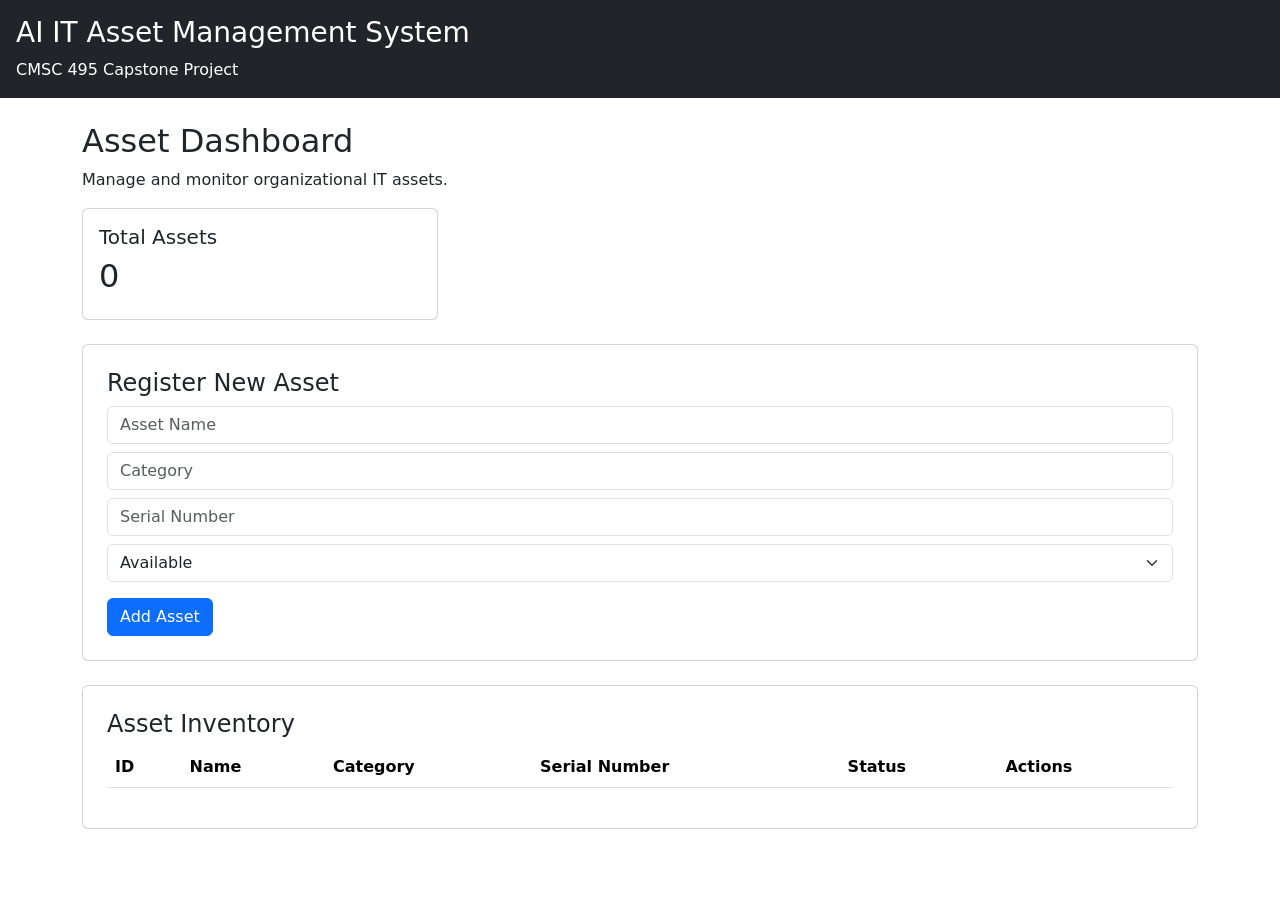
==== src/main/resources/static/index.html @ e534e36c "Complete asset dashboard CRUD testing" ====
<!DOCTYPE html>
<html lang="en">
<head>
    <meta charset="UTF-8">
    <meta name="viewport" content="width=device-width, initial-scale=1.0">
    <title>IT Asset Management Dashboard</title>

    <link href="https://cdn.jsdelivr.net/npm/bootstrap@5.3.3/dist/css/bootstrap.min.css"
          rel="stylesheet">
    <link rel="stylesheet" href="/style.css">
</head>
<body>

    <header class="bg-dark text-white p-3">
        <h3>AI IT Asset Management System</h3>
        <p class="mb-0">CMSC 495 Capstone Project</p>
    </header>

    <main class="container mt-4">

        <h2>Asset Dashboard</h2>
        <p>Manage and monitor organizational IT assets.</p>

        <div class="row mb-4">
            <div class="col-md-4">
                <div class="card p-3">
                    <h5>Total Assets</h5>
                    <h2 id="totalAssets">0</h2>
                </div>
            </div>
        </div>

        <div class="card p-4 mb-4">
            <h4>Register New Asset</h4>

            <form id="assetForm">
                <input class="form-control mb-2"
                       id="assetName"
                       placeholder="Asset Name"
                       required>

                <input class="form-control mb-2"
                       id="assetCategory"
                       placeholder="Category"
                       required>

                <input class="form-control mb-2"
                       id="serialNumber"
                       placeholder="Serial Number"
                       required>

                <select class="form-select mb-3" id="assetStatus">
                    <option value="Available">Available</option>
                    <option value="Assigned">Assigned</option>
                    <option value="Maintenance">Maintenance</option>
                </select>

                <button class="btn btn-primary" type="submit">
                    Add Asset
                </button>
            </form>
        </div>

        <div class="card p-4">
            <h4>Asset Inventory</h4>

            <div class="table-responsive">
                <table class="table table-striped">
                    <thead>
                        <tr>
                            <th>ID</th>
                            <th>Name</th>
                            <th>Category</th>
                            <th>Serial Number</th>
                            <th>Status</th>
                            <th>Actions</th>
                        </tr>
                    </thead>
                    <tbody id="assetTable"></tbody>
                </table>
            </div>
        </div>

        <p id="message" class="mt-3" role="status"></p>

    </main>

    <script src="/script.js"></script>
</body>
</html>
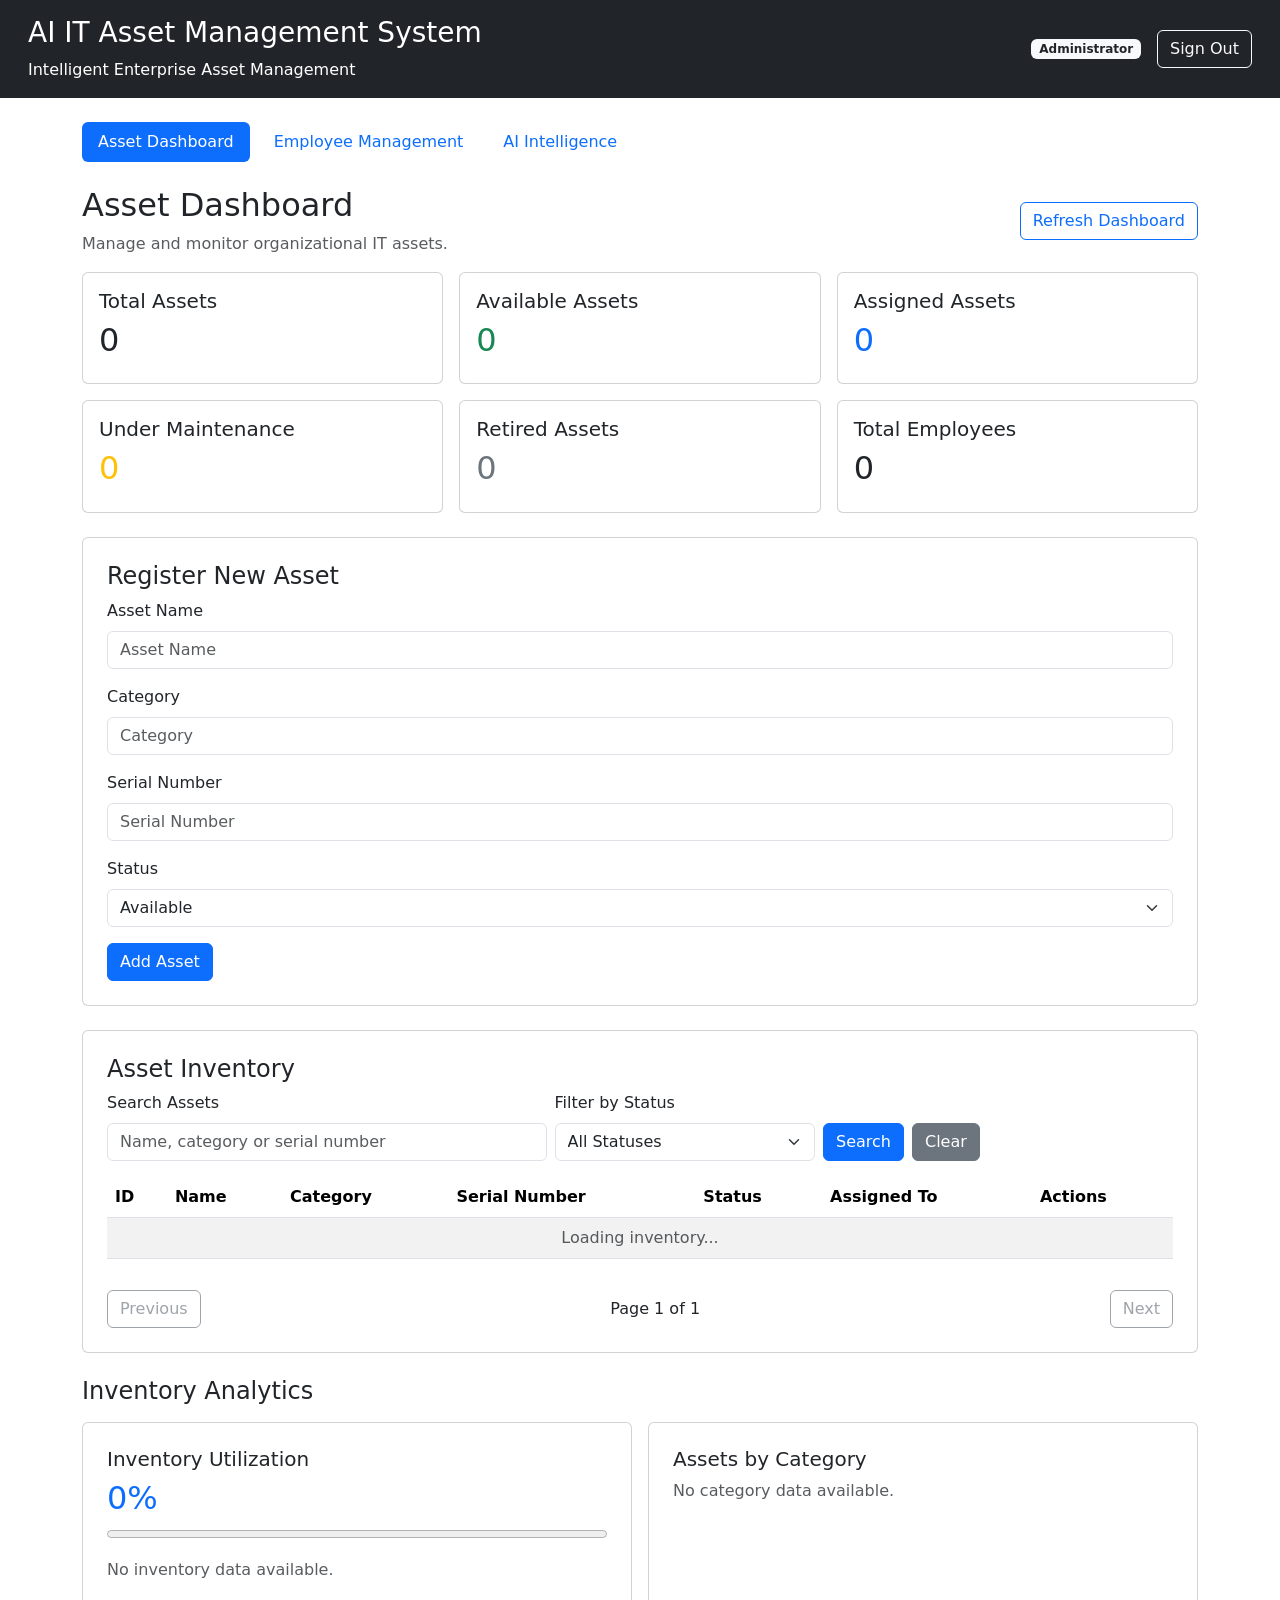
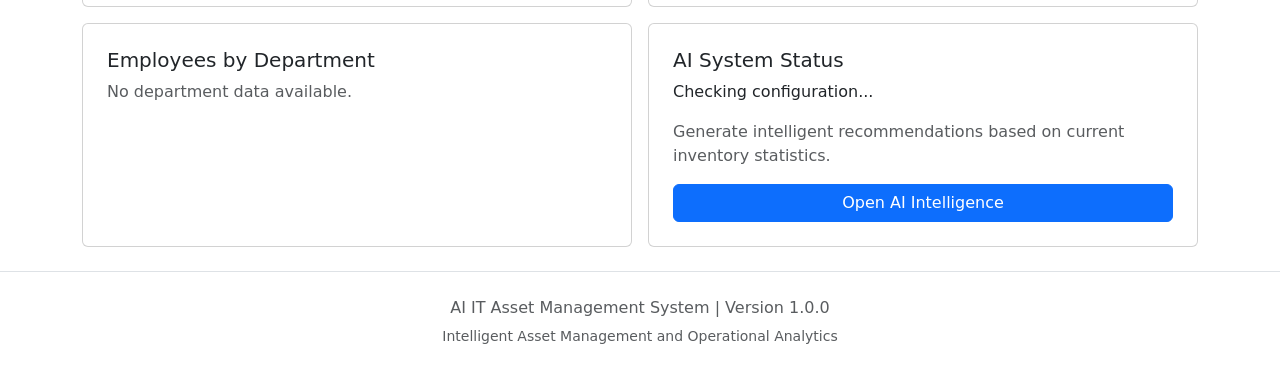
==== commit f85eb303: "Deliver Unit 8 final release with AI integration, security, testing and Docker deployment" ====
--- a/src/main/resources/static/index.html
+++ b/src/main/resources/static/index.html
@@ -1,91 +1,1080 @@
 
 <!DOCTYPE html>
 <html lang="en">
+
 <head>
+
     <meta charset="UTF-8">
-    <meta name="viewport" content="width=device-width, initial-scale=1.0">
-    <title>IT Asset Management Dashboard</title>
+
+    <meta name="viewport"
+          content="width=device-width, initial-scale=1.0">
+
+    <meta name="description"
+          content="Intelligent Enterprise Asset Management System">
+
+    <title>AI IT Asset Management System</title>
 
     <link href="https://cdn.jsdelivr.net/npm/bootstrap@5.3.3/dist/css/bootstrap.min.css"
           rel="stylesheet">
+
     <link rel="stylesheet" href="/style.css">
+
+    <script src="/script.js" defer></script>
+
 </head>
+
 <body>
 
+    <!-- Application Header -->
+
     <header class="bg-dark text-white p-3">
-        <h3>AI IT Asset Management System</h3>
-        <p class="mb-0">CMSC 495 Capstone Project</p>
+
+        <div class="container-fluid d-flex flex-wrap
+                    justify-content-between align-items-center gap-3">
+
+            <div>
+
+                <h3>AI IT Asset Management System</h3>
+
+                <p class="mb-0">
+                    Intelligent Enterprise Asset Management
+                </p>
+
+            </div>
+
+            <div class="d-flex align-items-center gap-3">
+
+                <span class="badge bg-light text-dark">
+                    Administrator
+                </span>
+
+                <button id="logoutButton"
+                        class="btn btn-outline-light"
+                        type="button">
+                    Sign Out
+                </button>
+
+            </div>
+
+        </div>
+
     </header>
 
     <main class="container mt-4">
 
-        <h2>Asset Dashboard</h2>
-        <p>Manage and monitor organizational IT assets.</p>
-
-        <div class="row mb-4">
-            <div class="col-md-4">
-                <div class="card p-3">
-                    <h5>Total Assets</h5>
-                    <h2 id="totalAssets">0</h2>
-                </div>
-            </div>
+        <!-- Navigation -->
+
+        <nav class="mb-4" aria-label="Main navigation">
+
+            <div class="nav nav-pills flex-wrap gap-2">
+
+                <button class="nav-link nav-button active"
+                        data-section="dashboardSection"
+                        type="button">
+                    Asset Dashboard
+                </button>
+
+                <button class="nav-link nav-button"
+                        data-section="employeesSection"
+                        type="button">
+                    Employee Management
+                </button>
+
+                <button class="nav-link nav-button"
+                        data-section="aiSection"
+                        type="button">
+                    AI Intelligence
+                </button>
+
+            </div>
+
+        </nav>
+
+        <!-- Global Notifications -->
+
+        <div id="notification"
+             class="alert"
+             role="status"
+             aria-live="polite"
+             hidden>
         </div>
 
-        <div class="card p-4 mb-4">
-            <h4>Register New Asset</h4>
-
-            <form id="assetForm">
-                <input class="form-control mb-2"
-                       id="assetName"
-                       placeholder="Asset Name"
-                       required>
-
-                <input class="form-control mb-2"
-                       id="assetCategory"
-                       placeholder="Category"
-                       required>
-
-                <input class="form-control mb-2"
-                       id="serialNumber"
-                       placeholder="Serial Number"
-                       required>
-
-                <select class="form-select mb-3" id="assetStatus">
-                    <option value="Available">Available</option>
-                    <option value="Assigned">Assigned</option>
-                    <option value="Maintenance">Maintenance</option>
-                </select>
-
-                <button class="btn btn-primary" type="submit">
-                    Add Asset
+        <!-- Asset Dashboard -->
+
+        <section id="dashboardSection"
+                 class="app-section">
+
+            <div class="d-flex flex-wrap
+                        justify-content-between
+                        align-items-center mb-3 gap-2">
+
+                <div>
+
+                    <h2>Asset Dashboard</h2>
+
+                    <p class="text-muted mb-0">
+                        Manage and monitor organizational IT assets.
+                    </p>
+
+                </div>
+
+                <button id="refreshDashboardButton"
+                        class="btn btn-outline-primary"
+                        type="button">
+                    Refresh Dashboard
                 </button>
-            </form>
+
+            </div>
+
+            <!-- Inventory Statistics -->
+
+            <div class="row g-3 mb-4">
+
+                <div class="col-md-4">
+
+                    <div class="card p-3 h-100">
+
+                        <h5>Total Assets</h5>
+
+                        <h2 id="totalAssets">0</h2>
+
+                    </div>
+
+                </div>
+
+                <div class="col-md-4">
+
+                    <div class="card p-3 h-100">
+
+                        <h5>Available Assets</h5>
+
+                        <h2 id="availableAssets"
+                            class="text-success">
+                            0
+                        </h2>
+
+                    </div>
+
+                </div>
+
+                <div class="col-md-4">
+
+                    <div class="card p-3 h-100">
+
+                        <h5>Assigned Assets</h5>
+
+                        <h2 id="assignedAssets"
+                            class="text-primary">
+                            0
+                        </h2>
+
+                    </div>
+
+                </div>
+
+                <div class="col-md-4">
+
+                    <div class="card p-3 h-100">
+
+                        <h5>Under Maintenance</h5>
+
+                        <h2 id="maintenanceAssets"
+                            class="text-warning">
+                            0
+                        </h2>
+
+                    </div>
+
+                </div>
+
+                <div class="col-md-4">
+
+                    <div class="card p-3 h-100">
+
+                        <h5>Retired Assets</h5>
+
+                        <h2 id="retiredAssets"
+                            class="text-secondary">
+                            0
+                        </h2>
+
+                    </div>
+
+                </div>
+
+                <div class="col-md-4">
+
+                    <div class="card p-3 h-100">
+
+                        <h5>Total Employees</h5>
+
+                        <h2 id="totalEmployees">
+                            0
+                        </h2>
+
+                    </div>
+
+                </div>
+
+            </div>
+
+            <!-- Asset Registration Form -->
+
+            <div class="card p-4 mb-4">
+
+                <h4 id="assetFormTitle">
+                    Register New Asset
+                </h4>
+
+                <form id="assetForm">
+
+                    <input type="hidden"
+                           id="assetId">
+
+                    <label for="assetName"
+                           class="form-label">
+                        Asset Name
+                    </label>
+
+                    <input type="text"
+                           class="form-control mb-3"
+                           id="assetName"
+                           placeholder="Asset Name"
+                           maxlength="150"
+                           required>
+
+                    <label for="assetCategory"
+                           class="form-label">
+                        Category
+                    </label>
+
+                    <input type="text"
+                           class="form-control mb-3"
+                           id="assetCategory"
+                           placeholder="Category"
+                           maxlength="100"
+                           required>
+
+                    <label for="assetSerialNumber"
+                           class="form-label">
+                        Serial Number
+                    </label>
+
+                    <input type="text"
+                           class="form-control mb-3"
+                           id="assetSerialNumber"
+                           placeholder="Serial Number"
+                           maxlength="100"
+                           required>
+
+                    <label for="assetStatus"
+                           class="form-label">
+                        Status
+                    </label>
+
+                    <select class="form-select mb-3"
+                            id="assetStatus"
+                            required>
+
+                        <option value="AVAILABLE">
+                            Available
+                        </option>
+
+                        <option value="ASSIGNED">
+                            Assigned
+                        </option>
+
+                        <option value="MAINTENANCE">
+                            Maintenance
+                        </option>
+
+                        <option value="RETIRED">
+                            Retired
+                        </option>
+
+                    </select>
+
+                    <!-- Employee Assignment -->
+
+                    <div id="assetEmployeeGroup"
+                         class="mb-3"
+                         hidden>
+
+                        <label for="assetEmployee"
+                               class="form-label">
+                            Assigned Employee
+                        </label>
+
+                        <select id="assetEmployee"
+                                class="form-select">
+
+                            <option value="">
+                                Select an employee
+                            </option>
+
+                        </select>
+
+                    </div>
+
+                    <button id="saveAssetButton"
+                            class="btn btn-primary"
+                            type="submit">
+                        Add Asset
+                    </button>
+
+                    <button id="cancelAssetEditButton"
+                            class="btn btn-secondary ms-2"
+                            type="button"
+                            hidden>
+                        Cancel Edit
+                    </button>
+
+                </form>
+
+            </div>
+
+            <!-- Asset Inventory -->
+
+            <div class="card p-4 mb-4">
+
+                <h4>Asset Inventory</h4>
+
+                <!-- Search and Filtering -->
+
+                <div class="row g-2 mb-3">
+
+                    <div class="col-md-5">
+
+                        <label for="assetSearch"
+                               class="form-label">
+                            Search Assets
+                        </label>
+
+                        <input type="search"
+                               id="assetSearch"
+                               class="form-control"
+                               placeholder="Name, category or serial number">
+
+                    </div>
+
+                    <div class="col-md-3">
+
+                        <label for="assetStatusFilter"
+                               class="form-label">
+                            Filter by Status
+                        </label>
+
+                        <select id="assetStatusFilter"
+                                class="form-select">
+
+                            <option value="">
+                                All Statuses
+                            </option>
+
+                            <option value="AVAILABLE">
+                                Available
+                            </option>
+
+                            <option value="ASSIGNED">
+                                Assigned
+                            </option>
+
+                            <option value="MAINTENANCE">
+                                Maintenance
+                            </option>
+
+                            <option value="RETIRED">
+                                Retired
+                            </option>
+
+                        </select>
+
+                    </div>
+
+                    <div class="col-md-4 d-flex
+                                align-items-end gap-2">
+
+                        <button id="searchAssetsButton"
+                                class="btn btn-primary"
+                                type="button">
+                            Search
+                        </button>
+
+                        <button id="clearAssetFiltersButton"
+                                class="btn btn-secondary"
+                                type="button">
+                            Clear
+                        </button>
+
+                    </div>
+
+                </div>
+
+                <!-- Inventory Table -->
+
+                <div class="table-responsive">
+
+                    <table class="table table-striped
+                                  table-hover align-middle">
+
+                        <caption class="visually-hidden">
+                            Registered IT assets
+                        </caption>
+
+                        <thead>
+
+                            <tr>
+
+                                <th scope="col">ID</th>
+
+                                <th scope="col">Name</th>
+
+                                <th scope="col">Category</th>
+
+                                <th scope="col">Serial Number</th>
+
+                                <th scope="col">Status</th>
+
+                                <th scope="col">Assigned To</th>
+
+                                <th scope="col">Actions</th>
+
+                            </tr>
+
+                        </thead>
+
+                        <tbody id="assetTableBody">
+
+                            <tr>
+
+                                <td colspan="7"
+                                    class="text-center text-muted">
+                                    Loading inventory...
+                                </td>
+
+                            </tr>
+
+                        </tbody>
+
+                    </table>
+
+                </div>
+
+                <!-- Asset Pagination -->
+
+                <div class="d-flex flex-wrap
+                            justify-content-between
+                            align-items-center gap-2 mt-3">
+
+                    <button id="previousAssetPage"
+                            class="btn btn-outline-secondary"
+                            type="button"
+                            disabled>
+                        Previous
+                    </button>
+
+                    <span id="assetPageInfo">
+                        Page 1 of 1
+                    </span>
+
+                    <button id="nextAssetPage"
+                            class="btn btn-outline-secondary"
+                            type="button"
+                            disabled>
+                        Next
+                    </button>
+
+                </div>
+
+            </div>
+
+            <!-- Inventory Analytics -->
+
+            <h4 class="mb-3">
+                Inventory Analytics
+            </h4>
+
+            <div class="row g-3 mb-4">
+
+                <div class="col-md-6">
+
+                    <div class="card p-4 h-100">
+
+                        <h5>Inventory Utilization</h5>
+
+                        <h2 id="utilizationPercentage"
+                            class="text-primary">
+                            0%
+                        </h2>
+
+                        <progress id="utilizationProgress"
+                                  class="w-100 mb-3"
+                                  value="0"
+                                  max="100"
+                                  aria-label="Inventory utilization">
+                        </progress>
+
+                        <p id="utilizationDescription"
+                           class="text-muted mb-0">
+                            No inventory data available.
+                        </p>
+
+                    </div>
+
+                </div>
+
+                <div class="col-md-6">
+
+                    <div class="card p-4 h-100">
+
+                        <h5>Assets by Category</h5>
+
+                        <div id="categoryBreakdown">
+
+                            <p class="text-muted">
+                                No category data available.
+                            </p>
+
+                        </div>
+
+                    </div>
+
+                </div>
+
+                <div class="col-md-6">
+
+                    <div class="card p-4 h-100">
+
+                        <h5>Employees by Department</h5>
+
+                        <div id="departmentBreakdown">
+
+                            <p class="text-muted">
+                                No department data available.
+                            </p>
+
+                        </div>
+
+                    </div>
+
+                </div>
+
+                <div class="col-md-6">
+
+                    <div class="card p-4 h-100">
+
+                        <h5>AI System Status</h5>
+
+                        <p id="dashboardAiStatus">
+                            Checking configuration...
+                        </p>
+
+                        <p class="text-muted">
+                            Generate intelligent recommendations
+                            based on current inventory statistics.
+                        </p>
+
+                        <button class="btn btn-primary"
+                                data-section="aiSection"
+                                type="button">
+                            Open AI Intelligence
+                        </button>
+
+                    </div>
+
+                </div>
+
+            </div>
+
+        </section>
+
+        <!-- Employee Management -->
+
+        <section id="employeesSection"
+                 class="app-section"
+                 hidden>
+
+            <h2>Employee Management</h2>
+
+            <p class="text-muted">
+                Manage organizational employees and
+                monitor assigned IT equipment.
+            </p>
+
+            <!-- Employee Registration -->
+
+            <div class="card p-4 mb-4">
+
+                <h4 id="employeeFormTitle">
+                    Register New Employee
+                </h4>
+
+                <form id="employeeForm">
+
+                    <input type="hidden"
+                           id="employeeId">
+
+                    <label for="employeeName"
+                           class="form-label">
+                        Full Name
+                    </label>
+
+                    <input type="text"
+                           id="employeeName"
+                           class="form-control mb-3"
+                           placeholder="Employee Name"
+                           maxlength="150"
+                           required>
+
+                    <label for="employeeEmail"
+                           class="form-label">
+                        Email Address
+                    </label>
+
+                    <input type="email"
+                           id="employeeEmail"
+                           class="form-control mb-3"
+                           placeholder="Employee Email"
+                           maxlength="254"
+                           required>
+
+                    <label for="employeeDepartment"
+                           class="form-label">
+                        Department
+                    </label>
+
+                    <input type="text"
+                           id="employeeDepartment"
+                           class="form-control mb-3"
+                           placeholder="Department"
+                           maxlength="100"
+                           required>
+
+                    <button id="saveEmployeeButton"
+                            class="btn btn-primary"
+                            type="submit">
+                        Add Employee
+                    </button>
+
+                    <button id="cancelEmployeeEditButton"
+                            class="btn btn-secondary ms-2"
+                            type="button"
+                            hidden>
+                        Cancel Edit
+                    </button>
+
+                </form>
+
+            </div>
+
+            <!-- Employee Directory -->
+
+            <div class="card p-4 mb-4">
+
+                <h4>Employee Directory</h4>
+
+                <div class="row g-2 mb-3">
+
+                    <div class="col-md-5">
+
+                        <label for="employeeSearch"
+                               class="form-label">
+                            Search Employees
+                        </label>
+
+                        <input type="search"
+                               id="employeeSearch"
+                               class="form-control"
+                               placeholder="Name, email or department">
+
+                    </div>
+
+                    <div class="col-md-3">
+
+                        <label for="departmentFilter"
+                               class="form-label">
+                            Department
+                        </label>
+
+                        <select id="departmentFilter"
+                                class="form-select">
+
+                            <option value="">
+                                All Departments
+                            </option>
+
+                        </select>
+
+                    </div>
+
+                    <div class="col-md-4 d-flex
+                                align-items-end gap-2">
+
+                        <button id="searchEmployeesButton"
+                                class="btn btn-primary"
+                                type="button">
+                            Search
+                        </button>
+
+                        <button id="clearEmployeeFiltersButton"
+                                class="btn btn-secondary"
+                                type="button">
+                            Clear
+                        </button>
+
+                    </div>
+
+                </div>
+
+                <div class="table-responsive">
+
+                    <table class="table table-striped
+                                  table-hover align-middle">
+
+                        <caption class="visually-hidden">
+                            Registered employees
+                        </caption>
+
+                        <thead>
+
+                            <tr>
+
+                                <th scope="col">ID</th>
+
+                                <th scope="col">Name</th>
+
+                                <th scope="col">Email</th>
+
+                                <th scope="col">Department</th>
+
+                                <th scope="col">Assigned Assets</th>
+
+                                <th scope="col">Actions</th>
+
+                            </tr>
+
+                        </thead>
+
+                        <tbody id="employeeTableBody">
+
+                            <tr>
+
+                                <td colspan="6"
+                                    class="text-center text-muted">
+                                    Loading employees...
+                                </td>
+
+                            </tr>
+
+                        </tbody>
+
+                    </table>
+
+                </div>
+
+                <!-- Employee Pagination -->
+
+                <div class="d-flex flex-wrap
+                            justify-content-between
+                            align-items-center gap-2 mt-3">
+
+                    <button id="previousEmployeePage"
+                            class="btn btn-outline-secondary"
+                            type="button"
+                            disabled>
+                        Previous
+                    </button>
+
+                    <span id="employeePageInfo">
+                        Page 1 of 1
+                    </span>
+
+                    <button id="nextEmployeePage"
+                            class="btn btn-outline-secondary"
+                            type="button"
+                            disabled>
+                        Next
+                    </button>
+
+                </div>
+
+            </div>
+
+        </section>
+
+        <!-- AI Intelligence -->
+
+        <section id="aiSection"
+                 class="app-section"
+                 hidden>
+
+            <h2>AI Inventory Intelligence</h2>
+
+            <p class="text-muted">
+                Intelligent inventory analysis and
+                operational decision support.
+            </p>
+
+            <!-- AI Provider Status -->
+
+            <div class="card p-4 mb-4">
+
+                <h4>AI Provider Status</h4>
+
+                <div class="row g-3">
+
+                    <div class="col-md-4">
+
+                        <h6 class="text-muted">
+                            Service Status
+                        </h6>
+
+                        <p id="aiServiceStatus">
+                            Checking...
+                        </p>
+
+                    </div>
+
+                    <div class="col-md-4">
+
+                        <h6 class="text-muted">
+                            Configured Model
+                        </h6>
+
+                        <p id="aiModel">
+                            Not configured
+                        </p>
+
+                    </div>
+
+                    <div class="col-md-4">
+
+                        <h6 class="text-muted">
+                            Operating Mode
+                        </h6>
+
+                        <p>Human-reviewed advisory</p>
+
+                    </div>
+
+                </div>
+
+                <div>
+
+                    <button id="refreshAiStatusButton"
+                            class="btn btn-outline-primary"
+                            type="button">
+                        Refresh AI Status
+                    </button>
+
+                </div>
+
+            </div>
+
+            <!-- AI Recommendation Generation -->
+
+            <div class="card p-4 mb-4">
+
+                <h4>Generate Inventory Recommendations</h4>
+
+                <p>
+                    Analyze current inventory and employee
+                    statistics to identify opportunities
+                    for improved utilization, maintenance
+                    and procurement planning.
+                </p>
+
+                <div class="alert alert-info">
+
+                    <strong>Responsible AI Notice</strong>
+
+                    <p class="mb-0 mt-2">
+                        AI recommendations are advisory only.
+                        Individual employee names, email
+                        addresses and asset serial numbers
+                        are not transmitted to the AI provider.
+                        All recommendations require human review.
+                    </p>
+
+                </div>
+
+                <div>
+
+                    <button id="generateAiButton"
+                            class="btn btn-primary"
+                            type="button"
+                            disabled>
+                        Generate AI Recommendations
+                    </button>
+
+                </div>
+
+                <div id="aiLoading"
+                     class="mt-4 text-center"
+                     role="status"
+                     aria-live="polite"
+                     hidden>
+
+                    <div class="spinner-border text-primary"
+                         aria-hidden="true">
+                    </div>
+
+                    <p class="mt-2 text-muted">
+                        Analyzing inventory statistics.
+                        Please wait...
+                    </p>
+
+                </div>
+
+            </div>
+
+            <!-- AI Analysis Results -->
+
+            <div id="aiResultsPanel"
+                 class="card p-4 mb-4"
+                 hidden>
+
+                <h4>AI Analysis Results</h4>
+
+                <div class="row g-3 mb-3">
+
+                    <div class="col-md-4">
+
+                        <h6 class="text-muted">Model</h6>
+
+                        <p id="aiResultModel">—</p>
+
+                    </div>
+
+                    <div class="col-md-4">
+
+                        <h6 class="text-muted">
+                            Generated At
+                        </h6>
+
+                        <p id="aiGeneratedAt">—</p>
+
+                    </div>
+
+                    <div class="col-md-4">
+
+                        <h6 class="text-muted">
+                            Response Time
+                        </h6>
+
+                        <p id="aiResponseTime">—</p>
+
+                    </div>
+
+                </div>
+
+                <h5>Supporting Inventory Data</h5>
+
+                <div id="aiInventoryData"
+                     class="mb-4">
+                </div>
+
+                <h5>Recommendations</h5>
+
+                <div id="aiRecommendationText"
+                     class="ai-recommendation bg-light
+                            border rounded p-3 mb-4"
+                     aria-live="polite">
+                </div>
+
+                <div class="alert alert-warning mb-0">
+
+                    <strong>Human Review Required</strong>
+
+                    <p class="mb-0 mt-2">
+                        Verify recommendations against
+                        organizational policies and actual
+                        operational requirements before
+                        making decisions.
+                    </p>
+
+                </div>
+
+            </div>
+
+        </section>
+
+    </main>
+
+    <!-- Asset Assignment Dialog -->
+
+    <dialog id="assignmentDialog"
+            class="border-0 rounded shadow p-4"
+            aria-labelledby="assignmentDialogTitle">
+
+        <h4 id="assignmentDialogTitle">
+            Assign Asset to Employee
+        </h4>
+
+        <p id="assignmentAssetName"
+           class="text-muted">
+        </p>
+
+        <form id="assignmentForm">
+
+            <input type="hidden"
+                   id="assignmentAssetId">
+
+            <label for="assignmentEmployee"
+                   class="form-label">
+                Select Employee
+            </label>
+
+            <select id="assignmentEmployee"
+                    class="form-select mb-3"
+                    required>
+
+                <option value="">
+                    Select an employee
+                </option>
+
+            </select>
+
+            <button class="btn btn-primary"
+                    type="submit">
+                Confirm Assignment
+            </button>
+
+            <button id="cancelAssignmentButton"
+                    class="btn btn-secondary"
+                    type="button">
+                Cancel
+            </button>
+
+        </form>
+
+    </dialog>
+
+    <!-- Application Footer -->
+
+    <footer class="text-center text-muted py-4 border-top">
+
+        <p class="mb-1">
+            AI IT Asset Management System | Version 1.0.0
+        </p>
+
+        <small>
+            Intelligent Asset Management and Operational Analytics
+        </small>
+
+    </footer>
+
+    <noscript>
+
+        <div class="alert alert-warning m-3">
+
+            JavaScript must be enabled to use
+            the asset management system.
+
         </div>
 
-        <div class="card p-4">
-            <h4>Asset Inventory</h4>
-
-            <div class="table-responsive">
-                <table class="table table-striped">
-                    <thead>
-                        <tr>
-                            <th>ID</th>
-                            <th>Name</th>
-                            <th>Category</th>
-                            <th>Serial Number</th>
-                            <th>Status</th>
-                            <th>Actions</th>
-                        </tr>
-                    </thead>
-                    <tbody id="assetTable"></tbody>
-                </table>
-            </div>
-        </div>
-
-        <p id="message" class="mt-3" role="status"></p>
-
-    </main>
-
-    <script src="/script.js"></script>
+    </noscript>
+
 </body>
+
 </html>
